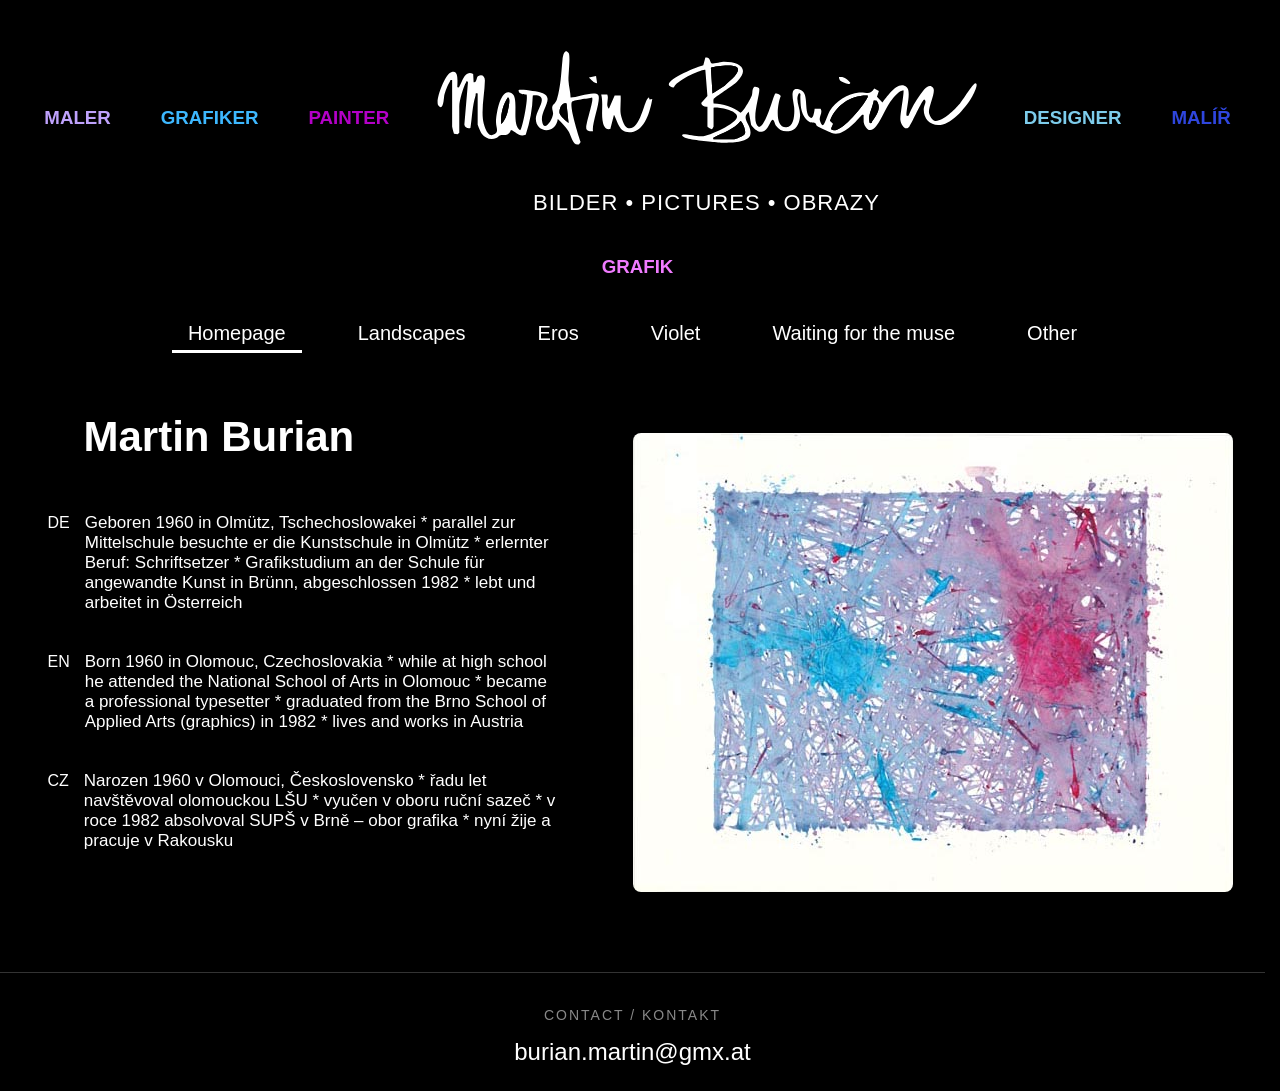
==== index.html @ 7eb95870 "." ====
<!DOCTYPE html>
<html lang="en">

<head>
    <meta charset="UTF-8">
    <meta name="viewport" content="width=device-width, initial-scale=1.0">
    <link rel="stylesheet" href="styles.css">
    <title>Martin Burian homepage</title>
</head>

<body>
    <header>
        <h3 class="maler">MALER</h3>
        <h3 class="grafiker">GRAFIKER</h3>
        <h3 class="painter">PAINTER</h3>
        <div class="logo-container">
            <img src="img/headertext.svg" alt="Martin Burian (Signature)" class="signature-logo" width="550"
                height="119">
            <p class="subtitle">Bilder • Pictures • Obrazy</p>
        </div>
        <h3 class="designer">DESIGNER</h3>
        <h3 class="malir">MALÍŘ</h3>
        <h3 class="grafik">GRAFIK</h3>
    </header>
    <nav>
        <ul>
            <li><a href="index.html" class="nav-link">Homepage</a></li>
            <li><a href="landscapes.html" class="nav-link">Landscapes</a></li>
            <li><a href="eros.html" class="nav-link">Eros</a></li>
            <li><a href="violet.html" class="nav-link">Violet</a></li>
            <li><a href="muse.html" class="nav-link">Waiting for the muse</a></li>
            <li><a href="other.html" class="nav-link">Other</a></li>
        </ul>
    </nav>

    <section>
        <div>
            <h1 class="toptext">Martin Burian</h1>

            <article>

                <div class="lang-group">
                    <span class="lang-code">DE</span>
                    <p>
                        Geboren 1960 in Olmütz, Tschechoslowakei * parallel zur Mittelschule besuchte er die Kunstschule
                        in
                        Olmütz * erlernter Beruf: Schriftsetzer * Grafikstudium an der Schule für angewandte Kunst in
                        Brünn,
                        abgeschlossen 1982 * lebt und arbeitet in Österreich
                    </p>
                </div>

                <div class="lang-group">
                    <span class="lang-code">EN</span>
                    <p>
                        Born 1960 in Olomouc, Czechoslovakia * while at high school he attended the National School of
                        Arts
                        in Olomouc * became a professional typesetter * graduated from the Brno School of Applied Arts
                        (graphics) in 1982 * lives and works in Austria
                    </p>
                </div>

                <div class="lang-group">
                    <span class="lang-code">CZ</span>
                    <p>
                        Narozen 1960 v Olomouci, Československo * řadu let navštěvoval olomouckou LŠU * vyučen v oboru
                        ruční sazeč * v roce 1982 absolvoval SUPŠ v Brně – obor grafika * nyní žije a pracuje v Rakousku
                    </p>
                </div>

            </article>
        </div>


        <img src="img/uvodo.jpg" alt="uvodni obraz" width="400" height="560">
    </section>
<footer>
    <div class="footer-content">
        <p>Contact / Kontakt</p>
        <a href="mailto:burian.martin@gmx.at" class="email-link">burian.martin@gmx.at</a>
    </div>
</footer>
<script src="script.js"> </script>

</body>

</html>
---- styles.css ----
html {
  scrollbar-gutter: stable;
}

body {
  font-family: sans-serif;
  overflow-x: hidden;
  width: 100%;
  margin: 20px 0;
  padding: 0;
  background-color: #000000;
  margin-bottom: 5px;
}

header {
  display: flex;
  align-items: center;
  gap: 30px;
  flex-wrap: wrap;
  justify-content: center;
  margin: 5px;
  color: #ffffff;
  width: 100%;
  box-sizing: border-box;
}

header img {
  width: auto;
  height: 120px;
  display: block;
  aspect-ratio: 550 / 119;
}
.logo-container {
    display: flex;
    flex-direction: column;
    align-items: center;
    justify-content: center;
    gap: 10px;
}

.signature-logo {
    display: block;
    margin: 20px auto;

}

.subtitle {
    color: #ffffff !important;
    margin: 0;
    font-size: 22px;
    letter-spacing: 1px;
    text-transform: uppercase;
    font-family: 'Segoe UI', Tahoma, sans-serif;
}

.toptext {
    color: #ffffff;
    padding-left: 51px;
}

.contact {
  display: flex;
  align-items: center;
  justify-content: space-around;
  margin: 50px;
  font-size: 30px;
}

.contactlink {
  display: block;
  color: white;
  text-align: center;
  padding: 10px 10px;
  text-decoration: none;
  justify-content: space-around;
}

article {
  display: flex;
  align-items: center;
  gap: 5px;
  flex-direction: column;
  justify-content: center;
  margin: 15px;
  color: #ffffff;
}

h1 {
  font-size: 30px;
}

h1.toptext {
    font-size: 42px; 
    margin-top: 0;   
}

h3 {
  margin: 10px;
}

.maler {
  color: #bfa2fc;
}

.grafiker {
  color: #3db8ff;
}

.painter {
  color: #b400c8;
}

.designer {
  color: #7dcceb;
}

.malir {
  color: #2f46de;
}

.grafik {
  color: #f07bff;
}

section {
    display: flex;
    flex-direction: row;
    justify-content: center;
    align-items: flex-start; 
    gap: 60px;              
    max-width: 1200px; 
    margin: 40px auto;
    padding: 20px;
    color: white;
}

section > div {
    flex: 1;
    display: flex;
    flex-direction: column;
    align-items: flex-start;
    text-align: left;
}

section>img {
  flex: 0 1 400px;
  max-width: 800px;
  height: auto;
  width: 100%;
  max-width: 600px;
  margin-top: 25px;
  border-radius: 8px;
  background-color: #1a1a1a;
  margin: 20px auto;
  object-fit: cover;
  display: block;
}

.toptext {
    margin-left: 0 !important; 
    margin-bottom: 20px;
}

p {
  font-size: 17px;
}

.lang-group {
  display: flex;
  align-items: baseline;
  gap: 15px;
}

ul li a {
  display: block;
  color: white;
  text-align: center;
  padding: 14px 16px;
  text-decoration: none;
}

nav {
  position: sticky;
  top: 0;
  max-width: 100%;
  z-index: 100;
  background-color: #000000;
  height: 60px;
}

nav ul {
  display: flex;
  justify-content: center;
  align-items: center;
  list-style: none;
  margin: 0;
  padding: 15px;
  background-color: rgb(0, 0, 0);
}

nav li {
  margin: 0 20px;
}

nav a {
  color: #ffffff;
  font-family: 'Segoe UI', Tahoma, sans-serif;
  font-size: 20px;
  font-weight: 500;
  text-decoration: none;
  position: relative;
  padding-bottom: 8px;
  transition: color 0.3s ease;
}

.nav-link {
    color: #ffffff;
    text-decoration: none;
    position: relative;
    padding-bottom: 8px;
    display: inline-block !important;
    transition: color 0.3s ease;
}
.nav-link:hover {
    opacity: 1;
}
.nav-link:hover::after {
    transform: scaleX(1);
}


.nav-link::after {
    content: '';
    position: absolute;
    width: 100%;
    height: 3px;
    bottom: 0;
    left: 0;
    background-color: currentColor;
    transform: scaleX(0);
    transform-origin: center;
    transition: transform 0.3s ease-out, color 0.3s ease;
}

nav li:nth-child(2) a:hover { color: #30b5f8; }
nav li:nth-child(3) a:hover { color: #f895e2; }
nav li:nth-child(4) a:hover { color: #bd21fa; }
nav li:nth-child(5) a:hover { color: #139c0c; }
nav li:nth-child(6) a:hover { color: #ef9700; } 

.nav-link:hover::after {
    transform: scaleX(1);
}

.nav-link.active {
    pointer-events: none !important;
    cursor: default !important;
}

.nav-link::after {
    content: '';
    position: absolute;
    width: 100%;
    height: 3px;
    bottom: 0;
    left: 0;
    background-color: currentColor;
    transform: scaleX(0);
    transform-origin: center;
    transition: transform 0.3s ease-out;
}
.nav-link.active::after {
    transform: scaleX(1) !important;
    background-color: currentColor !important;
}

.active-landscapes { color: #30b5f8 !important; }
.active-eros       { color: #f895e2 !important; }
.active-violet     { color: #bd21fa !important; }
.active-muse       { color: #139c0c !important; }
.active-other      { color: #ef9700 !important; }
.active-homepage   { color: #ffffff !important; }

.thumb:hover,
.thumb.active {
  opacity: 1;
  border: 2px solid #030303;
}

.grid-container {
  display: flex;
  flex-wrap: wrap;
  justify-content: center;
  gap: 15px;
  width: 95%;
  max-width: 1500px;
  margin: 20px auto;
}

.grid-item {
  height: 320px;
  width: auto;
  object-fit: contain;
  border-radius: 4px;
  cursor: pointer;
  transition: transform 0.3s ease;
  opacity: 0;
  transition: opacity 0.8s ease-in, transform 0.3s ease;
}

.grid-item.loaded {
  opacity: 1;
}

@keyframes fadeIn {
  from {
    opacity: 0;
  }

  to {
    opacity: 1;
  }
}

.grid-item:hover {
  transform: scale(1.02);
}

.grid-item:hover {
  transform: scale(1.03);
}

#lightbox {
  display: none;
  position: fixed;
  align-self: center;
  top: 0;
  left: 0;
  width: 100%;
  height: 100%;
  background: rgba(0, 0, 0, 0.9);
  z-index: 9999;
  justify-content: center;
  align-items: center;
}

.lightbox-img {
  border: solid;
  border-radius: 20px;
  border-color: black;
  cursor: zoom-in;
}

#lightbox.active {
  display: flex;
}

#close-btn {
  position: absolute;
  top: 20px;
  right: 100px;
  font-size: 60px;
  color: white;
  cursor: pointer;
  user-select: none;
}

.nav-btn {
  position: absolute;
  top: 50%;
  transform: translateY(-50%);
  background: none;
  border: none;
  color: white;
  font-size: 50px;
  cursor: pointer;
  padding: 20px;
}

#prev-btn {
  left: 10px;
}

#next-btn {
  right: 10px;
}

footer {
    width: 100%;
    padding: 20px 0px;
    margin-top: 0px;
    border-top: 1px solid #333;
    text-align: center;
}

.footer-content p {
    font-size: 14px;
    color: #888;
    margin-bottom: 15px;
    letter-spacing: 2px;
    text-transform: uppercase;
}

.email-link {
    font-size: 24px;
    color: #ffffff;
    text-decoration: none;
    transition: color 0.3s ease;
}

.email-link:hover {
    color: #a25fff;
}

@media (max-width: 600px) {

  header {
    flex-direction: row;
    height: auto;
    padding: 20px 0;
    gap: 10px;
    width: 100%;
    overflow: hidden;
  }

  header h3 {
    font-size: 18px;
    margin: 5px 0;
  }

  nav ul {
    flex-direction: row;
    flex-wrap: wrap;
    justify-content: center;
    padding: 10px;
    gap: 5px;
  }

  nav a {
    text-decoration: none;
    position: relative;
    padding-bottom: 5px;
    display: inline-block;
    color: #ffffff;
    transition: color 0.3s ease;
    backface-visibility: hidden;
    -webkit-font-smoothing: antialiased;
  }

  nav a::after {
    content: '';
    position: absolute;
    width: 100%;
    height: 2px;
    bottom: 0;
    left: 0;
    
    background-color: currentColor; 
    
    transform: scaleX(0);
    transform-origin: center;
    transition: transform 0.3s cubic-bezier(0.4, 0, 0.2, 1);
}

nav a:hover::after {
    transform: scaleX(1);
}
  nav li {
    margin: 5px;
  }

  header img {
    max-width: 80%;
    height: auto;
    margin: 10px auto;
    min-height: 80px;
    display: block;
  }

  section {
    flex-direction: column;
    padding: 15px;
    width: 100%;
    box-sizing: border-box;
  }


  .toptext {
    text-align: center;
    color: white;
    z-index: 200;
  }

  #close-btn {
    right: 20px;
    font-size: 40px;
  }

  .nav-btn {
    font-size: 30px;
    padding: 10px;
  }

  .lightbox-img {
    max-width: 95%;
  }

}
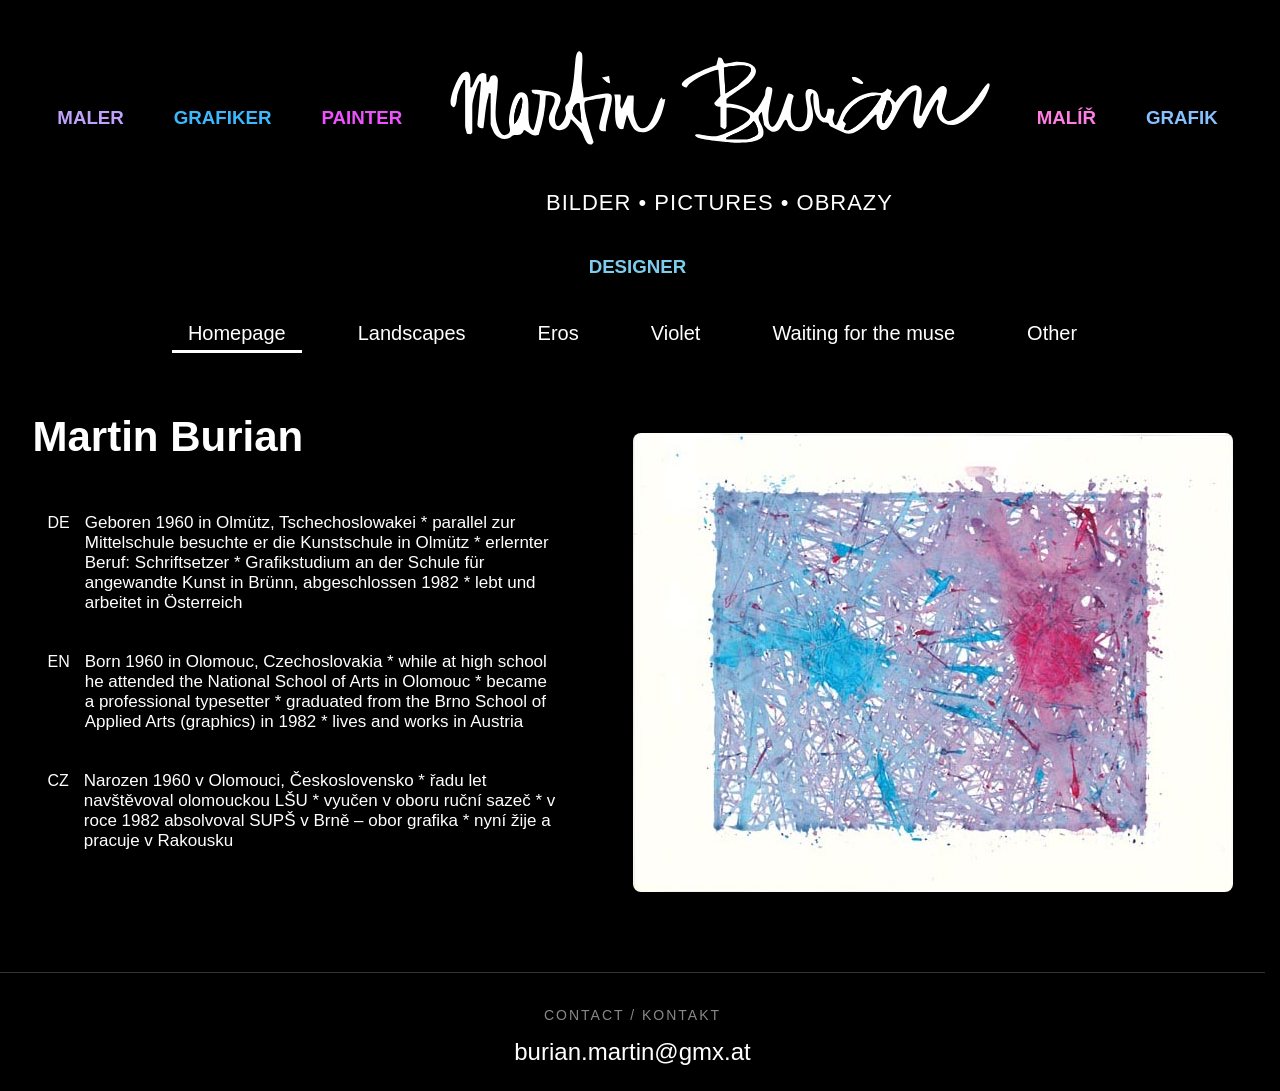
==== commit 3addd13e: "Update index.html" ====
--- a/index.html
+++ b/index.html
@@ -18,9 +18,9 @@
                 height="119">
             <p class="subtitle">Bilder • Pictures • Obrazy</p>
         </div>
-        <h3 class="designer">DESIGNER</h3>
         <h3 class="malir">MALÍŘ</h3>
         <h3 class="grafik">GRAFIK</h3>
+        <h3 class="designer">DESIGNER</h3>
     </header>
     <nav>
         <ul>
--- a/styles.css
+++ b/styles.css
@@ -55,7 +55,7 @@
 
 .toptext {
     color: #ffffff;
-    padding-left: 51px;
+    padding: left;
 }
 
 .contact {
@@ -107,7 +107,7 @@
 }
 
 .painter {
-  color: #b400c8;
+  color: #ec52fd;
 }
 
 .designer {
@@ -115,11 +115,11 @@
 }
 
 .malir {
-  color: #2f46de;
+  color: #ff7ee1;
 }
 
 .grafik {
-  color: #f07bff;
+  color: #87c1ff;
 }
 
 section {
@@ -144,7 +144,7 @@
 
 section>img {
   flex: 0 1 400px;
-  max-width: 800px;
+  max-width: 900px;
   height: auto;
   width: 100%;
   max-width: 600px;
@@ -294,7 +294,7 @@
   gap: 15px;
   width: 95%;
   max-width: 1500px;
-  margin: 20px auto;
+  margin: 30px auto;
 }
 
 .grid-item {
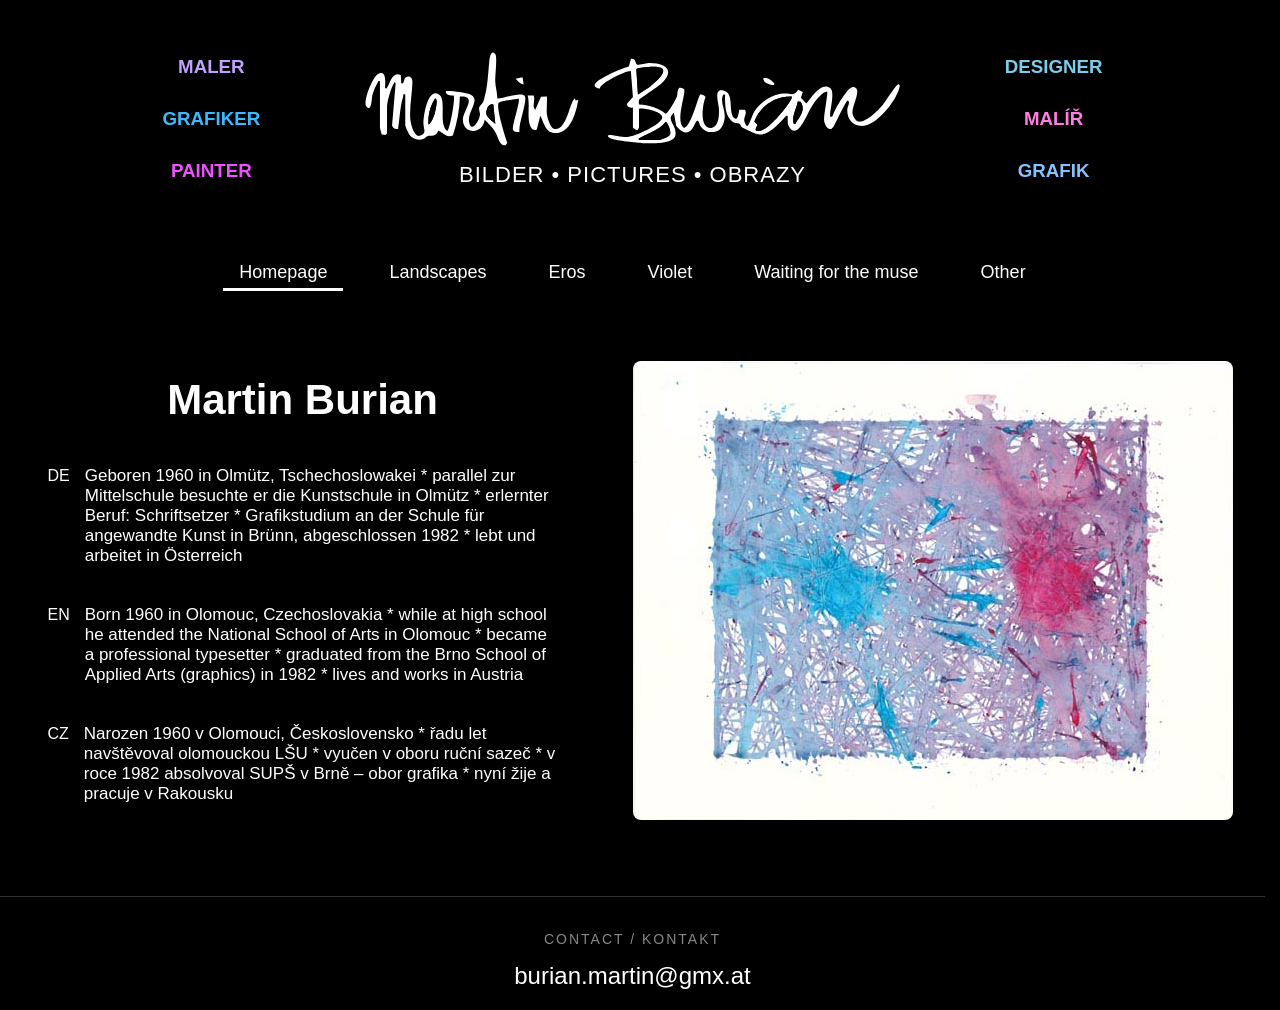
==== commit c47f0f80: "fixed responsivness and more" ====
--- a/index.html
+++ b/index.html
@@ -10,17 +10,21 @@
 
 <body>
     <header>
-        <h3 class="maler">MALER</h3>
-        <h3 class="grafiker">GRAFIKER</h3>
-        <h3 class="painter">PAINTER</h3>
+        <div class="header-group">
+            <h3 class="maler">MALER</h3>
+            <h3 class="grafiker">GRAFIKER</h3>
+            <h3 class="painter">PAINTER</h3>
+        </div>
         <div class="logo-container">
             <img src="img/headertext.svg" alt="Martin Burian (Signature)" class="signature-logo" width="550"
                 height="119">
             <p class="subtitle">Bilder • Pictures • Obrazy</p>
         </div>
-        <h3 class="malir">MALÍŘ</h3>
-        <h3 class="grafik">GRAFIK</h3>
-        <h3 class="designer">DESIGNER</h3>
+        <div class="header-group">
+            <h3 class="designer">DESIGNER</h3>
+            <h3 class="malir">MALÍŘ</h3>
+            <h3 class="grafik">GRAFIK</h3>
+        </div>
     </header>
     <nav>
         <ul>
@@ -35,10 +39,8 @@
 
     <section>
         <div>
-            <h1 class="toptext">Martin Burian</h1>
-
             <article>
-
+                <h1 class="toptext">Martin Burian</h1>
                 <div class="lang-group">
                     <span class="lang-code">DE</span>
                     <p>
@@ -74,13 +76,13 @@
 
         <img src="img/uvodo.jpg" alt="uvodni obraz" width="400" height="560">
     </section>
-<footer>
-    <div class="footer-content">
-        <p>Contact / Kontakt</p>
-        <a href="mailto:burian.martin@gmx.at" class="email-link">burian.martin@gmx.at</a>
-    </div>
-</footer>
-<script src="script.js"> </script>
+    <footer>
+        <div class="footer-content">
+            <p>Contact / Kontakt</p>
+            <a href="mailto:burian.martin@gmx.at" class="email-link">burian.martin@gmx.at</a>
+        </div>
+    </footer>
+    <script src="script.js"> </script>
 
 </body>
 
--- a/styles.css
+++ b/styles.css
@@ -4,58 +4,75 @@
 
 body {
   font-family: sans-serif;
+  background-color: #000000;
+  color: #ffffff;
+  margin: 0;
+  padding: 0;
   overflow-x: hidden;
   width: 100%;
-  margin: 20px 0;
-  padding: 0;
-  background-color: #000000;
-  margin-bottom: 5px;
-}
-
+}
 header {
   display: flex;
-  align-items: center;
+  flex-direction: row;
+  flex-wrap: wrap;
+  flex-shrink: 0;
+  align-items: center;
+  justify-content: center;
   gap: 30px;
-  flex-wrap: wrap;
-  justify-content: center;
-  margin: 5px;
+  padding: 20px;
+  width: 100%;
+  max-width: 1000px;
+  margin: 0 auto;
+  box-sizing: border-box;
+}
+
+.header-group {
+  display: flex;
+  flex-direction: column;
+  align-items: center;
+  gap: 10px;
+  flex-shrink: 0;
+}
+
+header img {
+  width: 100%;
+}
+
+.logo-container {
+  display: flex;
+  flex-direction: column;
+  align-items: center;
+  justify-content: center;
+  gap: 5px;
+  width: 100%;
+  max-width: 550px;
+  flex-shrink: 0;
+  margin: 30px auto;
+
+}
+
+.signature-logo {
+  display: block;
+  width: 100%;
+  height: auto;
+  margin: 0 auto 5px auto;
+}
+
+.subtitle {
+  color: #ffffff !important;
+  margin: 0;
+  letter-spacing: 1px;
+  text-transform: uppercase;
+  font-family: 'Segoe UI', Tahoma, sans-serif;
+  white-space: nowrap;
+  font-size: clamp(14px, 4vw, 22px);
+  width: 100%;
+  text-align: center;
+}
+
+.toptext {
   color: #ffffff;
-  width: 100%;
-  box-sizing: border-box;
-}
-
-header img {
-  width: auto;
-  height: 120px;
-  display: block;
-  aspect-ratio: 550 / 119;
-}
-.logo-container {
-    display: flex;
-    flex-direction: column;
-    align-items: center;
-    justify-content: center;
-    gap: 10px;
-}
-
-.signature-logo {
-    display: block;
-    margin: 20px auto;
-
-}
-
-.subtitle {
-    color: #ffffff !important;
-    margin: 0;
-    font-size: 22px;
-    letter-spacing: 1px;
-    text-transform: uppercase;
-    font-family: 'Segoe UI', Tahoma, sans-serif;
-}
-
-.toptext {
-    color: #ffffff;
-    padding: left;
+  padding: left;
 }
 
 .contact {
@@ -90,8 +107,8 @@
 }
 
 h1.toptext {
-    font-size: 42px; 
-    margin-top: 0;   
+  font-size: 42px;
+  margin-top: 0;
 }
 
 h3 {
@@ -123,42 +140,42 @@
 }
 
 section {
-    display: flex;
-    flex-direction: row;
-    justify-content: center;
-    align-items: flex-start; 
-    gap: 60px;              
-    max-width: 1200px; 
-    margin: 40px auto;
-    padding: 20px;
-    color: white;
-}
-
-section > div {
-    flex: 1;
-    display: flex;
-    flex-direction: column;
-    align-items: flex-start;
-    text-align: left;
+  display: flex;
+  flex-direction: row;
+  justify-content: center;
+  align-items: flex-start;
+  gap: 60px;
+  max-width: 1200px;
+  margin: 40px auto;
+  padding: 20px;
+  color: white;
+}
+
+section>div {
+  flex: 1;
+  display: flex;
+  flex-direction: column;
+  align-items: flex-start;
+  text-align: left;
+  width: 100%;
 }
 
 section>img {
   flex: 0 1 400px;
-  max-width: 900px;
+  max-width: 80%;
   height: auto;
   width: 100%;
-  max-width: 600px;
   margin-top: 25px;
   border-radius: 8px;
   background-color: #1a1a1a;
-  margin: 20px auto;
+  margin: 0 auto;
   object-fit: cover;
   display: block;
 }
 
 .toptext {
-    margin-left: 0 !important; 
-    margin-bottom: 20px;
+  margin-left: 0 !important;
+  margin-bottom: 20px;
 }
 
 p {
@@ -182,10 +199,10 @@
 nav {
   position: sticky;
   top: 0;
-  max-width: 100%;
+  width: 100%;
   z-index: 100;
   background-color: #000000;
-  height: 60px;
+  padding: 10px 0;
 }
 
 nav ul {
@@ -194,97 +211,108 @@
   align-items: center;
   list-style: none;
   margin: 0;
-  padding: 15px;
-  background-color: rgb(0, 0, 0);
+  padding: 0;
+  flex-wrap: nowrap;
+  gap: 30px;
+  background-color: #000000;
 }
 
 nav li {
-  margin: 0 20px;
+  margin: 0;
 }
 
 nav a {
+  white-space: nowrap;
+  font-size: 18px;
+}
+
+.nav-link {
   color: #ffffff;
-  font-family: 'Segoe UI', Tahoma, sans-serif;
-  font-size: 20px;
-  font-weight: 500;
   text-decoration: none;
   position: relative;
   padding-bottom: 8px;
+  display: inline-block !important;
   transition: color 0.3s ease;
 }
 
-.nav-link {
-    color: #ffffff;
-    text-decoration: none;
-    position: relative;
-    padding-bottom: 8px;
-    display: inline-block !important;
-    transition: color 0.3s ease;
-}
 .nav-link:hover {
-    opacity: 1;
-}
+  opacity: 1;
+}
+
 .nav-link:hover::after {
-    transform: scaleX(1);
+  transform: scaleX(1);
 }
 
 
 .nav-link::after {
-    content: '';
-    position: absolute;
-    width: 100%;
-    height: 3px;
-    bottom: 0;
-    left: 0;
-    background-color: currentColor;
-    transform: scaleX(0);
-    transform-origin: center;
-    transition: transform 0.3s ease-out, color 0.3s ease;
-}
-
-nav li:nth-child(2) a:hover { color: #30b5f8; }
-nav li:nth-child(3) a:hover { color: #f895e2; }
-nav li:nth-child(4) a:hover { color: #bd21fa; }
-nav li:nth-child(5) a:hover { color: #139c0c; }
-nav li:nth-child(6) a:hover { color: #ef9700; } 
+  content: '';
+  position: absolute;
+  width: 100%;
+  height: 3px;
+  bottom: 0;
+  left: 0;
+  background-color: currentColor;
+  transform: scaleX(0);
+  transform-origin: center;
+  transition: transform 0.3s ease-out, color 0.3s ease;
+}
+
+nav li:nth-child(2) a:hover {
+  color: #30b5f8;
+}
+
+nav li:nth-child(3) a:hover {
+  color: #f895e2;
+}
+
+nav li:nth-child(4) a:hover {
+  color: #bd21fa;
+}
+
+nav li:nth-child(5) a:hover {
+  color: #139c0c;
+}
+
+nav li:nth-child(6) a:hover {
+  color: #ef9700;
+}
 
 .nav-link:hover::after {
-    transform: scaleX(1);
+  transform: scaleX(1);
 }
 
 .nav-link.active {
-    pointer-events: none !important;
-    cursor: default !important;
-}
-
-.nav-link::after {
-    content: '';
-    position: absolute;
-    width: 100%;
-    height: 3px;
-    bottom: 0;
-    left: 0;
-    background-color: currentColor;
-    transform: scaleX(0);
-    transform-origin: center;
-    transition: transform 0.3s ease-out;
-}
+  pointer-events: none !important;
+  cursor: default !important;
+}
+
 .nav-link.active::after {
-    transform: scaleX(1) !important;
-    background-color: currentColor !important;
-}
-
-.active-landscapes { color: #30b5f8 !important; }
-.active-eros       { color: #f895e2 !important; }
-.active-violet     { color: #bd21fa !important; }
-.active-muse       { color: #139c0c !important; }
-.active-other      { color: #ef9700 !important; }
-.active-homepage   { color: #ffffff !important; }
-
-.thumb:hover,
-.thumb.active {
-  opacity: 1;
-  border: 2px solid #030303;
+  transform: scaleX(1) !important;
+  background-color: currentColor !important;
+}
+
+.active-landscapes {
+  color: #30b5f8 !important;
+}
+
+.active-eros {
+  color: #f895e2 !important;
+}
+
+.active-violet {
+  color: #bd21fa !important;
+}
+
+.active-muse {
+  color: #139c0c !important;
+}
+
+.active-other {
+  color: #ef9700 !important;
+}
+
+.active-homepage {
+  color: #ffffff !important;
 }
 
 .grid-container {
@@ -386,54 +414,62 @@
 }
 
 footer {
+  width: 100%;
+  position: relative;
+  padding: 20px 0px;
+  margin-top: 0px;
+  border-top: 1px solid #333;
+  text-align: center;
+}
+
+.footer-content p {
+  font-size: 14px;
+  color: #888;
+  margin-bottom: 15px;
+  letter-spacing: 2px;
+  text-transform: uppercase;
+}
+
+.email-link {
+  font-size: 24px;
+  color: #ffffff;
+  text-decoration: none;
+  transition: color 0.3s ease;
+}
+
+.email-link:hover {
+  color: #a25fff;
+}
+
+@media (max-width: 942px) {
+
+  header {
+    flex-wrap: nowrap;
+    flex-direction: column;
+    gap: 15px;
+  }
+
+  .header-group {
+    flex-direction: row;
+    justify-content: center;
     width: 100%;
-    padding: 20px 0px;
-    margin-top: 0px;
-    border-top: 1px solid #333;
-    text-align: center;
-}
-
-.footer-content p {
-    font-size: 14px;
-    color: #888;
-    margin-bottom: 15px;
-    letter-spacing: 2px;
-    text-transform: uppercase;
-}
-
-.email-link {
-    font-size: 24px;
-    color: #ffffff;
-    text-decoration: none;
-    transition: color 0.3s ease;
-}
-
-.email-link:hover {
-    color: #a25fff;
-}
-
-@media (max-width: 600px) {
-
-  header {
-    flex-direction: row;
-    height: auto;
-    padding: 20px 0;
-    gap: 10px;
-    width: 100%;
-    overflow: hidden;
-  }
-
+    gap: 20px;
+  }
+
+  h3 {
+        font-size: 14px;
+    }
   header h3 {
     font-size: 18px;
     margin: 5px 0;
   }
 
   nav ul {
+    flex-wrap: wrap;
     flex-direction: row;
-    flex-wrap: wrap;
     justify-content: center;
+    gap: 10px;
     padding: 10px;
-    gap: 5px;
   }
 
   nav a {
@@ -454,19 +490,20 @@
     height: 2px;
     bottom: 0;
     left: 0;
-    
-    background-color: currentColor; 
-    
+
+    background-color: currentColor;
+
     transform: scaleX(0);
     transform-origin: center;
     transition: transform 0.3s cubic-bezier(0.4, 0, 0.2, 1);
-}
-
-nav a:hover::after {
+  }
+
+  nav a:hover::after {
     transform: scaleX(1);
-}
+  }
+
   nav li {
-    margin: 5px;
+    margin: 0px;
   }
 
   header img {
@@ -482,13 +519,13 @@
     padding: 15px;
     width: 100%;
     box-sizing: border-box;
+    margin-top: 0;
   }
 
 
   .toptext {
     text-align: center;
     color: white;
-    z-index: 200;
   }
 
   #close-btn {
@@ -505,4 +542,4 @@
     max-width: 95%;
   }
 
-}
+}
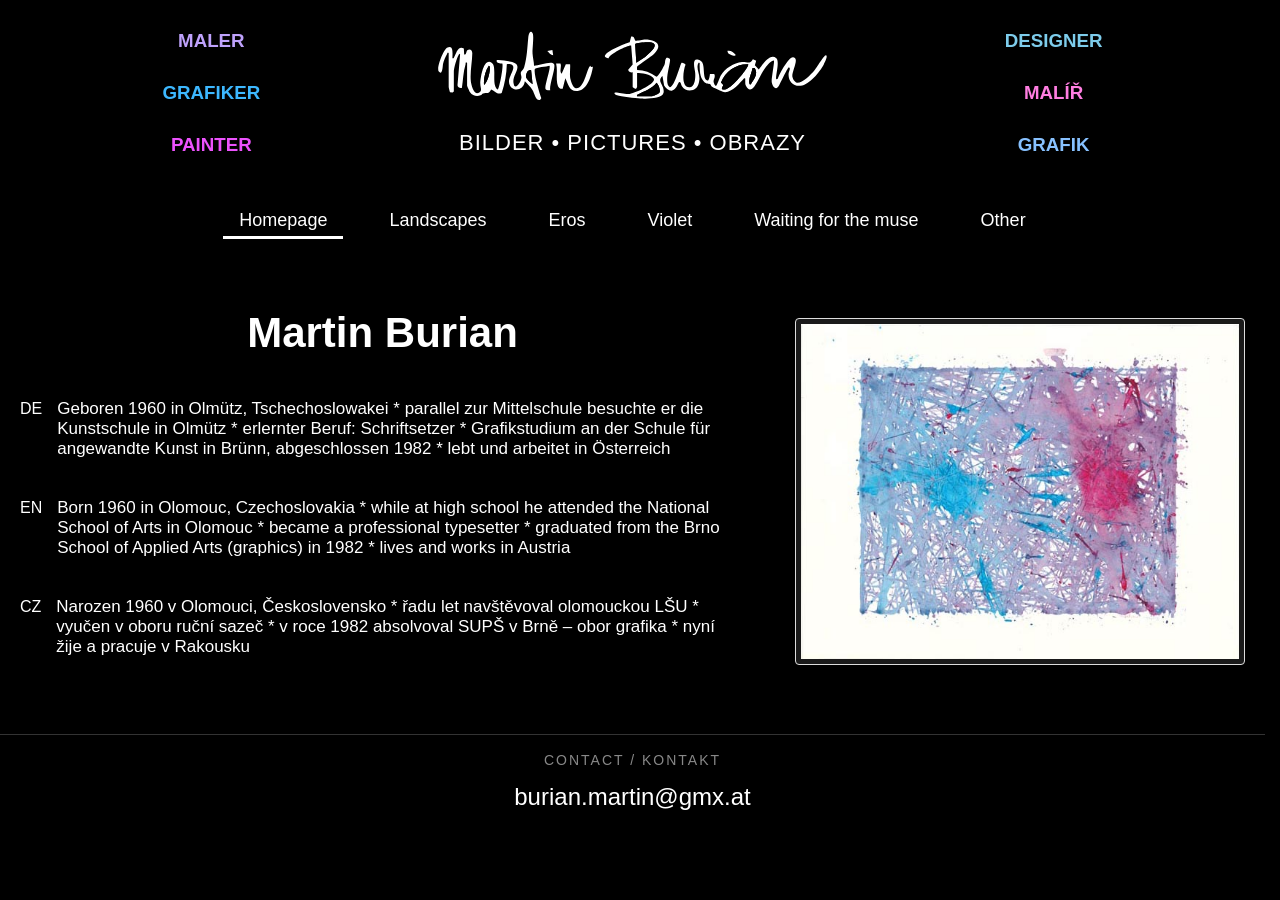
==== commit 59a05c5c: "nav" ====
--- a/index.html
+++ b/index.html
@@ -7,7 +7,7 @@
     <link rel="stylesheet" href="styles.css">
     <title>Martin Burian homepage</title>
 </head>
-
+</button>
 <body>
     <header>
         <div class="header-group">
--- a/styles.css
+++ b/styles.css
@@ -1,5 +1,6 @@
 html {
   scrollbar-gutter: stable;
+  height: auto;
 }
 
 body {
@@ -8,8 +9,10 @@
   color: #ffffff;
   margin: 0;
   padding: 0;
-  overflow-x: hidden;
-  width: 100%;
+  overflow-x: clip; 
+  overflow-y: visible;
+  width: 100%;
+  position: relative;
 }
 header {
   display: flex;
@@ -34,21 +37,23 @@
   flex-shrink: 0;
 }
 
-header img {
-  width: 100%;
-}
-
+.signature-logo {
+  display: block;
+  max-width: 450px;
+  width: 100%;
+  height: auto;
+  margin: 0 auto 5px auto;
+}
 .logo-container {
   display: flex;
   flex-direction: column;
   align-items: center;
   justify-content: center;
-  gap: 5px;
+  gap: 20px;
   width: 100%;
   max-width: 550px;
   flex-shrink: 0;
-  margin: 30px auto;
-
+  margin: 5px auto;
 }
 
 .signature-logo {
@@ -56,6 +61,7 @@
   width: 100%;
   height: auto;
   margin: 0 auto 5px auto;
+  max-width: 400px;
 }
 
 .subtitle {
@@ -72,7 +78,6 @@
 
 .toptext {
   color: #ffffff;
-  padding: left;
 }
 
 .contact {
@@ -95,10 +100,9 @@
 article {
   display: flex;
   align-items: center;
-  gap: 5px;
+  gap: 5px; 
   flex-direction: column;
   justify-content: center;
-  margin: 15px;
   color: #ffffff;
 }
 
@@ -144,8 +148,8 @@
   flex-direction: row;
   justify-content: center;
   align-items: flex-start;
-  gap: 60px;
-  max-width: 1200px;
+  gap: 50px;
+  max-width: 1400px;
   margin: 40px auto;
   padding: 20px;
   color: white;
@@ -163,12 +167,14 @@
 section>img {
   flex: 0 1 400px;
   max-width: 80%;
+  max-height: 40%;
   height: auto;
-  width: 100%;
-  margin-top: 25px;
-  border-radius: 8px;
+  width: 450px;
   background-color: #1a1a1a;
-  margin: 0 auto;
+  border: 1px solid #ddd;
+  border-radius: 4px;
+  padding: 5px;
+  margin: auto;
   object-fit: cover;
   display: block;
 }
@@ -200,9 +206,10 @@
   position: sticky;
   top: 0;
   width: 100%;
-  z-index: 100;
+  z-index: 3000;
   background-color: #000000;
   padding: 10px 0;
+  min-height: 50px;
 }
 
 nav ul {
@@ -243,7 +250,6 @@
   transform: scaleX(1);
 }
 
-
 .nav-link::after {
   content: '';
   position: absolute;
@@ -257,29 +263,6 @@
   transition: transform 0.3s ease-out, color 0.3s ease;
 }
 
-nav li:nth-child(2) a:hover {
-  color: #30b5f8;
-}
-
-nav li:nth-child(3) a:hover {
-  color: #f895e2;
-}
-
-nav li:nth-child(4) a:hover {
-  color: #bd21fa;
-}
-
-nav li:nth-child(5) a:hover {
-  color: #139c0c;
-}
-
-nav li:nth-child(6) a:hover {
-  color: #ef9700;
-}
-
-.nav-link:hover::after {
-  transform: scaleX(1);
-}
 
 .nav-link.active {
   pointer-events: none !important;
@@ -291,6 +274,27 @@
   background-color: currentColor !important;
 }
 
+
+nav li:nth-child(2) a:hover {
+  color: #30b5f8;
+}
+
+nav li:nth-child(3) a:hover {
+  color: #f895e2;
+}
+
+nav li:nth-child(4) a:hover {
+  color: #bd21fa;
+}
+
+nav li:nth-child(5) a:hover {
+  color: #139c0c;
+}
+
+nav li:nth-child(6) a:hover {
+  color: #ef9700;
+}
+
 .active-landscapes {
   color: #30b5f8 !important;
 }
@@ -320,9 +324,10 @@
   flex-wrap: wrap;
   justify-content: center;
   gap: 15px;
-  width: 95%;
+  width: 100%;
   max-width: 1500px;
   margin: 30px auto;
+  padding: 0 20px;
 }
 
 .grid-item {
@@ -337,7 +342,7 @@
 }
 
 .grid-item.loaded {
-  opacity: 1;
+  opacity: 1 !important;
 }
 
 @keyframes fadeIn {
@@ -352,10 +357,6 @@
 
 .grid-item:hover {
   transform: scale(1.02);
-}
-
-.grid-item:hover {
-  transform: scale(1.03);
 }
 
 #lightbox {
@@ -416,7 +417,7 @@
 footer {
   width: 100%;
   position: relative;
-  padding: 20px 0px;
+  padding: 3px 0px 20px 0px;
   margin-top: 0px;
   border-top: 1px solid #333;
   text-align: center;
@@ -441,19 +442,20 @@
   color: #a25fff;
 }
 
-@media (max-width: 942px) {
-
+@media (max-width: 1150px) {
   header {
-    flex-wrap: nowrap;
     flex-direction: column;
     gap: 15px;
+    padding: 10px;
   }
 
   .header-group {
     flex-direction: row;
+    align-items: center;
     justify-content: center;
     width: 100%;
     gap: 20px;
+    margin: 20px auto;
   }
 
   h3 {
@@ -464,10 +466,15 @@
     margin: 5px 0;
   }
 
+  nav {
+    width: 100vw;
+    left: 0;
+  }
+
   nav ul {
     flex-wrap: wrap;
-    flex-direction: row;
     justify-content: center;
+    width: 100%;
     gap: 10px;
     padding: 10px;
   }
@@ -481,6 +488,8 @@
     transition: color 0.3s ease;
     backface-visibility: hidden;
     -webkit-font-smoothing: antialiased;
+    font-size: 16px;
+    padding: 8px 10px;
   }
 
   nav a::after {
@@ -489,13 +498,9 @@
     width: 100%;
     height: 2px;
     bottom: 0;
-    left: 0;
-
-    background-color: currentColor;
-
+    left: 0;;
     transform: scaleX(0);
-    transform-origin: center;
-    transition: transform 0.3s cubic-bezier(0.4, 0, 0.2, 1);
+    transform-origin: center;;
   }
 
   nav a:hover::after {
@@ -516,12 +521,21 @@
 
   section {
     flex-direction: column;
-    padding: 15px;
+    align-items: center; 
+    gap: 30px;
+    margin: 5px auto;
+  }
+
+  section > div {
     width: 100%;
-    box-sizing: border-box;
-    margin-top: 0;
-  }
-
+    max-width: 800px; 
+  }
+
+  section > img {
+    flex: none;  
+    max-width: 90%; 
+    margin: 0 auto;
+  }
 
   .toptext {
     text-align: center;
@@ -542,4 +556,87 @@
     max-width: 95%;
   }
 
-}+  .grid-item {
+    height: auto; 
+    width: 100%;
+    max-width: 100%;
+    margin-bottom: 10px;
+  }
+  
+  .grid-container {
+    width: 100%;
+    margin: auto;
+  }
+}
+
+.back-to-top {
+  position: fixed;
+  bottom: 30px;
+  right: 30px;
+  width: 60px;
+  height: 60px;
+  border: none;
+  border-radius: 50%;
+  cursor: pointer;
+  z-index: 1000;
+  display: flex; 
+  align-items: center;
+  justify-content: center;
+  padding: 0;
+  box-shadow: 0 4px 15px rgba(0,0,0,0.6);
+  transition: all 0.3s ease;
+  opacity: 0;
+  visibility: hidden; 
+  background-color: rgba(255, 255, 255, 0.8);
+  backdrop-filter: blur(10px);
+  -webkit-backdrop-filter: blur(10px);
+  border: 1px solid rgba(255, 255, 255, 0.3);
+}
+
+.back-to-top img {
+  width: 50%; 
+  height: auto;
+  display: block;
+}
+
+.back-to-top:hover {
+  transform: translateY(-5px) scale(1.1);
+}
+
+* {
+  box-sizing: border-box;
+}
+
+.nav-container {
+  display: flex;
+  align-items: center;
+  justify-content: center; 
+  width: 100%;
+  height: 100%;
+  max-width: 100%;
+  margin: 0 auto;
+  padding: 10px 20px;
+  position: sticky;
+}
+
+.nav-mini-logo, .nav-mini-text {
+  opacity: 0;
+  transform: translateX(0);
+  transition: all 0.4s ease-in-out;
+  pointer-events: none;
+  white-space: nowrap;
+}
+
+.nav-mini-logo {
+  height: 30px; 
+  position: absolute;
+  left: 20px;
+}
+
+.nav-mini-text {
+  font-size: 12px;
+  letter-spacing: 1px;
+  color: #888;
+  position: absolute;
+  right: 20px;
+}
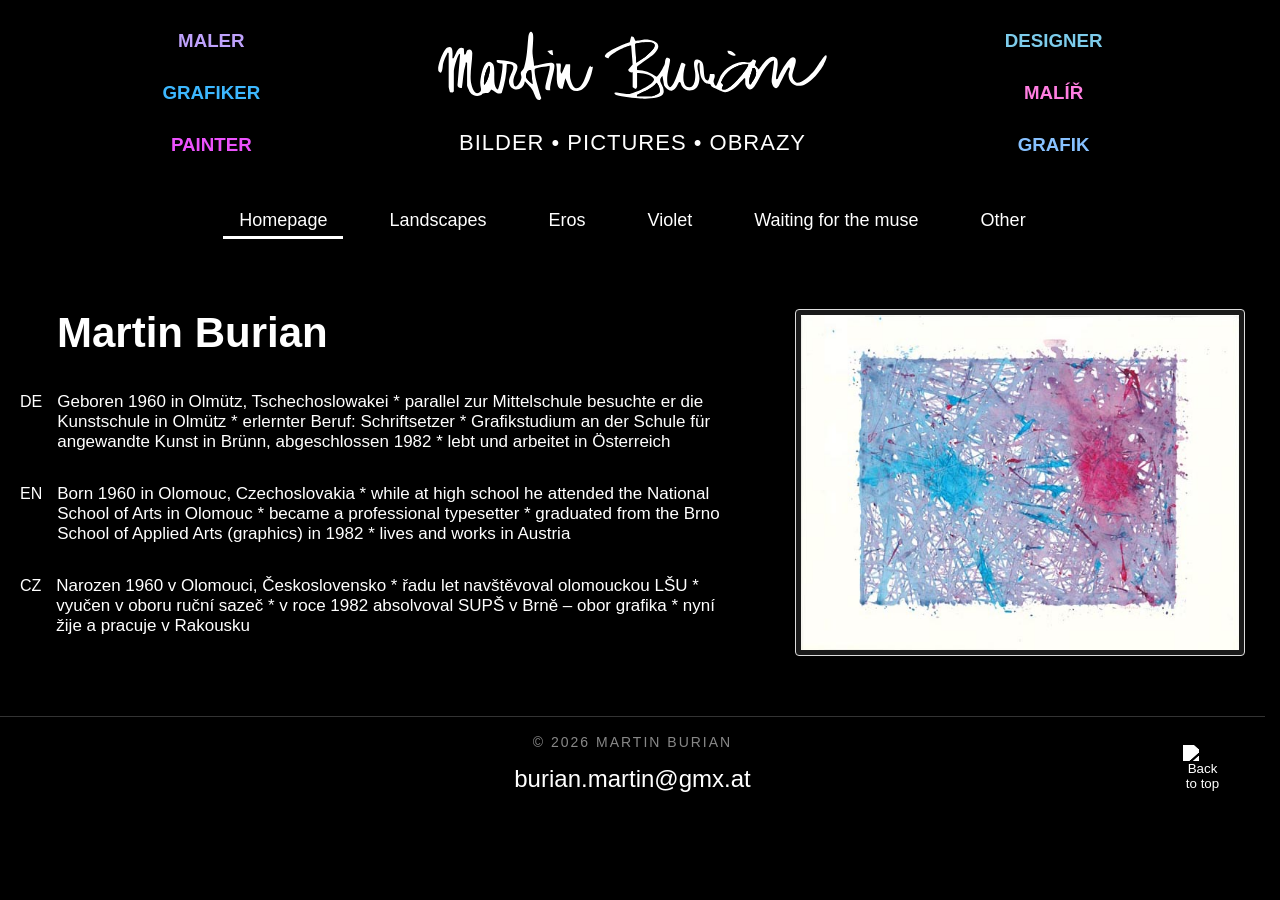
==== commit 49271b0b: "moved button to the footer" ====
--- a/index.html
+++ b/index.html
@@ -7,7 +7,6 @@
     <link rel="stylesheet" href="styles.css">
     <title>Martin Burian homepage</title>
 </head>
-</button>
 <body>
     <header>
         <div class="header-group">
@@ -77,11 +76,18 @@
         <img src="img/uvodo.jpg" alt="uvodni obraz" width="400" height="560">
     </section>
     <footer>
-        <div class="footer-content">
-            <p>Contact / Kontakt</p>
-            <a href="mailto:burian.martin@gmx.at" class="email-link">burian.martin@gmx.at</a>
-        </div>
-    </footer>
+  <div class="footer-content">
+    <p>© 2026 Martin Burian</p>
+    
+    <div class="footer-row">
+      <a href="mailto:burian.martin@gmx.at" class="email-link">burian.martin@gmx.at</a>
+      
+      <button id="backToTop" class="back-to-top">
+        <img src="your-arrow-icon.png" alt="Back to top">
+      </button>
+    </div>
+  </div>
+</footer>
     <script src="script.js"> </script>
 
 </body>
--- a/styles.css
+++ b/styles.css
@@ -9,11 +9,13 @@
   color: #ffffff;
   margin: 0;
   padding: 0;
-  overflow-x: clip; 
+  overflow-x: clip;
+  /* Stops the wiggle of navbar on mobile view */
   overflow-y: visible;
   width: 100%;
   position: relative;
 }
+
 header {
   display: flex;
   flex-direction: row;
@@ -37,13 +39,6 @@
   flex-shrink: 0;
 }
 
-.signature-logo {
-  display: block;
-  max-width: 450px;
-  width: 100%;
-  height: auto;
-  margin: 0 auto 5px auto;
-}
 .logo-container {
   display: flex;
   flex-direction: column;
@@ -99,11 +94,12 @@
 
 article {
   display: flex;
-  align-items: center;
-  gap: 5px; 
   flex-direction: column;
-  justify-content: center;
+  align-items: flex-start;
+  justify-content: flex-start;
+  gap: 5px;
   color: #ffffff;
+  width: 100%;
 }
 
 h1 {
@@ -113,6 +109,7 @@
 h1.toptext {
   font-size: 42px;
   margin-top: 0;
+  padding-left: 37px;
 }
 
 h3 {
@@ -148,11 +145,17 @@
   flex-direction: row;
   justify-content: center;
   align-items: flex-start;
-  gap: 50px;
+  gap: 70px;
   max-width: 1400px;
   margin: 40px auto;
   padding: 20px;
   color: white;
+}
+
+section p {
+  margin-left: 0;
+  padding-left: 0;
+  margin-top: 10px;
 }
 
 section>div {
@@ -238,7 +241,7 @@
   text-decoration: none;
   position: relative;
   padding-bottom: 8px;
-  display: inline-block !important;
+  display: inline-block;
   transition: color 0.3s ease;
 }
 
@@ -343,16 +346,6 @@
 
 .grid-item.loaded {
   opacity: 1 !important;
-}
-
-@keyframes fadeIn {
-  from {
-    opacity: 0;
-  }
-
-  to {
-    opacity: 1;
-  }
 }
 
 .grid-item:hover {
@@ -415,12 +408,17 @@
 }
 
 footer {
+  display: flex;
+  flex-direction: row;
+  text-align: center;
+  align-items: center;
+  justify-content: center;
+  gap: 15px;
   width: 100%;
   position: relative;
   padding: 3px 0px 20px 0px;
   margin-top: 0px;
   border-top: 1px solid #333;
-  text-align: center;
 }
 
 .footer-content p {
@@ -450,17 +448,13 @@
   }
 
   .header-group {
-    flex-direction: row;
-    align-items: center;
-    justify-content: center;
-    width: 100%;
-    gap: 20px;
-    margin: 20px auto;
+    display: none;
   }
 
   h3 {
-        font-size: 14px;
-    }
+    font-size: 14px;
+  }
+
   header h3 {
     font-size: 18px;
     margin: 5px 0;
@@ -498,9 +492,11 @@
     width: 100%;
     height: 2px;
     bottom: 0;
-    left: 0;;
+    left: 0;
+    ;
     transform: scaleX(0);
-    transform-origin: center;;
+    transform-origin: center;
+    ;
   }
 
   nav a:hover::after {
@@ -521,25 +517,34 @@
 
   section {
     flex-direction: column;
-    align-items: center; 
+    align-items: center;
     gap: 30px;
     margin: 5px auto;
   }
 
-  section > div {
+  section>div {
+    flex: 1;
+    display: flex;
+    flex-direction: column;
+    align-items: flex-start;
+    text-align: left;
     width: 100%;
-    max-width: 800px; 
-  }
-
-  section > img {
-    flex: none;  
-    max-width: 90%; 
+    padding-top: 0;
+  }
+
+  section>img {
+    flex: none;
+    max-width: 90%;
     margin: 0 auto;
   }
 
-  .toptext {
-    text-align: center;
-    color: white;
+  h1.toptext {
+    font-size: 42px;
+    margin-top: 0;
+    margin-left: 0 !important;
+    padding-left: 0;
+    width: auto;
+    display: inline-block;
   }
 
   #close-btn {
@@ -557,12 +562,15 @@
   }
 
   .grid-item {
-    height: auto; 
+    height: auto;
     width: 100%;
     max-width: 100%;
     margin-bottom: 10px;
-  }
-  
+    pointer-events: none;
+    -webkit-tap-highlight-color: transparent;
+    user-select: none;
+  }
+
   .grid-container {
     width: 100%;
     margin: auto;
@@ -570,37 +578,29 @@
 }
 
 .back-to-top {
-  position: fixed;
-  bottom: 30px;
-  right: 30px;
-  width: 60px;
-  height: 60px;
-  border: none;
-  border-radius: 50%;
+  position: absolute;
+  right: 40px;
+  top: 30%;
+  background: none !important;
+  border: none !important;
+  padding: 0;
   cursor: pointer;
-  z-index: 1000;
-  display: flex; 
-  align-items: center;
-  justify-content: center;
-  padding: 0;
-  box-shadow: 0 4px 15px rgba(0,0,0,0.6);
-  transition: all 0.3s ease;
-  opacity: 0;
-  visibility: hidden; 
-  background-color: rgba(255, 255, 255, 0.8);
-  backdrop-filter: blur(10px);
-  -webkit-backdrop-filter: blur(10px);
-  border: 1px solid rgba(255, 255, 255, 0.3);
+  width: 45px !important;
+  height: 45px !important;
+  display: flex !important;
+  align-items: center;
+  justify-content: center;
 }
 
 .back-to-top img {
-  width: 50%; 
+  width: 40px;
   height: auto;
   display: block;
+  filter: brightness(0) invert(1);
 }
 
 .back-to-top:hover {
-  transform: translateY(-5px) scale(1.1);
+  transform: translateY(-5px);
 }
 
 * {
@@ -610,16 +610,16 @@
 .nav-container {
   display: flex;
   align-items: center;
-  justify-content: center; 
+  justify-content: center;
   width: 100%;
   height: 100%;
   max-width: 100%;
   margin: 0 auto;
   padding: 10px 20px;
-  position: sticky;
-}
-
-.nav-mini-logo, .nav-mini-text {
+}
+
+.nav-mini-logo,
+.nav-mini-text {
   opacity: 0;
   transform: translateX(0);
   transition: all 0.4s ease-in-out;
@@ -628,7 +628,7 @@
 }
 
 .nav-mini-logo {
-  height: 30px; 
+  height: 30px;
   position: absolute;
   left: 20px;
 }
@@ -639,4 +639,4 @@
   color: #888;
   position: absolute;
   right: 20px;
-}
+}
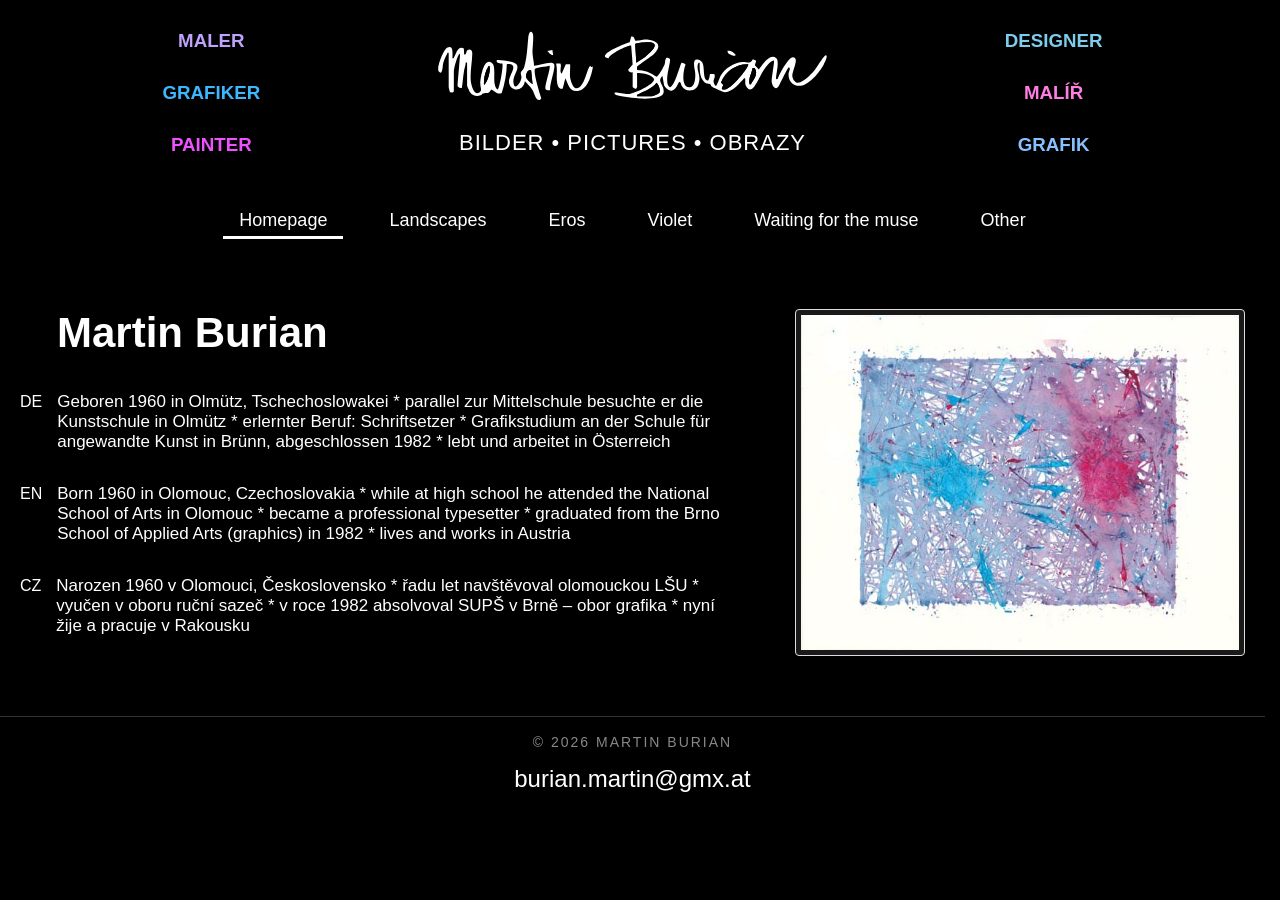
==== commit 23205c68: "fixed a mistake" ====
--- a/index.html
+++ b/index.html
@@ -81,10 +81,6 @@
     
     <div class="footer-row">
       <a href="mailto:burian.martin@gmx.at" class="email-link">burian.martin@gmx.at</a>
-      
-      <button id="backToTop" class="back-to-top">
-        <img src="your-arrow-icon.png" alt="Back to top">
-      </button>
     </div>
   </div>
 </footer>
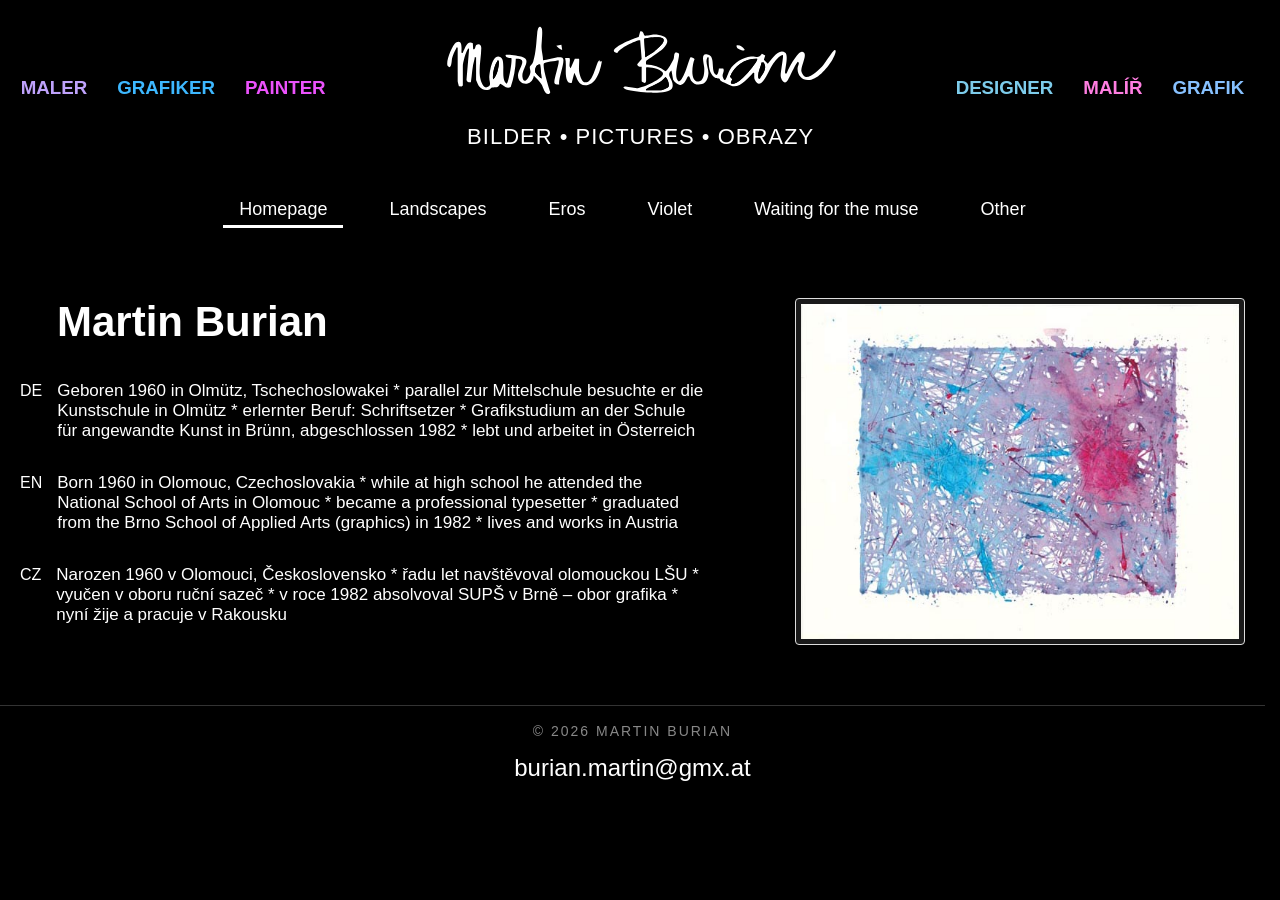
==== commit c1ca51e1: "final touches" ====
--- a/index.html
+++ b/index.html
@@ -7,6 +7,7 @@
     <link rel="stylesheet" href="styles.css">
     <title>Martin Burian homepage</title>
 </head>
+
 <body>
     <header>
         <div class="header-group">
@@ -76,14 +77,14 @@
         <img src="img/uvodo.jpg" alt="uvodni obraz" width="400" height="560">
     </section>
     <footer>
-  <div class="footer-content">
-    <p>© 2026 Martin Burian</p>
-    
-    <div class="footer-row">
-      <a href="mailto:burian.martin@gmx.at" class="email-link">burian.martin@gmx.at</a>
-    </div>
-  </div>
-</footer>
+        <div class="footer-content">
+            <p>© 2026 Martin Burian</p>
+
+            <div class="footer-row">
+                <a href="mailto:burian.martin@gmx.at" class="email-link">burian.martin@gmx.at</a>
+            </div>
+        </div>
+    </footer>
     <script src="script.js"> </script>
 
 </body>
--- a/styles.css
+++ b/styles.css
@@ -19,7 +19,7 @@
 header {
   display: flex;
   flex-direction: row;
-  flex-wrap: wrap;
+  flex-wrap: nowrap;
   flex-shrink: 0;
   align-items: center;
   justify-content: center;
@@ -33,7 +33,7 @@
 
 .header-group {
   display: flex;
-  flex-direction: column;
+  flex-direction: row;
   align-items: center;
   gap: 10px;
   flex-shrink: 0;
@@ -145,7 +145,7 @@
   flex-direction: row;
   justify-content: center;
   align-items: flex-start;
-  gap: 70px;
+  gap: 90px;
   max-width: 1400px;
   margin: 40px auto;
   padding: 20px;
@@ -329,7 +329,7 @@
   gap: 15px;
   width: 100%;
   max-width: 1500px;
-  margin: 30px auto;
+  margin: 10px auto;
   padding: 0 20px;
 }
 
@@ -438,6 +438,86 @@
 
 .email-link:hover {
   color: #a25fff;
+}
+
+.back-to-top {
+  position: absolute;
+  right: 40px;
+  top: 50%;
+  transform: translateY(-50%);
+  background: none;
+  border: none;
+  cursor: pointer;
+  transition: transform 0.3s ease;
+}
+
+.back-to-top img {
+  width: 40px;
+  height: auto;
+  display: block;
+  filter: brightness(0) invert(1);
+}
+
+.back-to-top:hover {
+  transform: translateY(-30px);
+}
+
+* {
+  box-sizing: border-box;
+}
+
+.nav-container {
+  display: flex;
+  align-items: center;
+  justify-content: center;
+  width: 100%;
+  height: 100%;
+  max-width: 100%;
+  margin: 0 auto;
+  padding: 10px 20px;
+  transition: transform 0.3s ease-in-out;
+}
+
+.nav-hidden {
+  transform: translateY(-100%);
+}
+
+.nav-mini-logo,
+.nav-mini-text {
+  opacity: 0;
+  transform: translateX(0);
+  transition: all 0.4s ease-in-out;
+  pointer-events: none;
+  white-space: nowrap;
+}
+
+.nav-mini-logo {
+  height: 30px;
+  position: absolute;
+  left: 40px;
+  opacity: 0;
+  transform: translateX(-50px);
+  transition: all 0.6s cubic-bezier(0.25, 1, 0.5, 1);
+  pointer-events: none;
+}
+
+.nav-mini-logo.visible {
+  opacity: 1;
+  transform: translateX(0);
+  pointer-events: auto;
+}
+
+.nav-mini-text {
+  opacity: 0;
+  transform: translateX(50px);
+  transition: all 0.6s cubic-bezier(0.25, 1, 0.5, 1);
+  position: absolute;
+  right: 30px;
+}
+
+.nav-mini-text.visible {
+  opacity: 1;
+  transform: translateX(0);
 }
 
 @media (max-width: 1150px) {
@@ -575,68 +655,29 @@
     width: 100%;
     margin: auto;
   }
-}
-
-.back-to-top {
-  position: absolute;
-  right: 40px;
-  top: 30%;
-  background: none !important;
-  border: none !important;
-  padding: 0;
-  cursor: pointer;
-  width: 45px !important;
-  height: 45px !important;
-  display: flex !important;
-  align-items: center;
-  justify-content: center;
-}
-
-.back-to-top img {
-  width: 40px;
-  height: auto;
-  display: block;
-  filter: brightness(0) invert(1);
-}
-
-.back-to-top:hover {
-  transform: translateY(-5px);
-}
-
-* {
-  box-sizing: border-box;
-}
-
-.nav-container {
-  display: flex;
-  align-items: center;
-  justify-content: center;
-  width: 100%;
-  height: 100%;
-  max-width: 100%;
-  margin: 0 auto;
-  padding: 10px 20px;
-}
-
-.nav-mini-logo,
-.nav-mini-text {
-  opacity: 0;
-  transform: translateX(0);
-  transition: all 0.4s ease-in-out;
-  pointer-events: none;
-  white-space: nowrap;
-}
-
-.nav-mini-logo {
-  height: 30px;
-  position: absolute;
-  left: 20px;
-}
-
-.nav-mini-text {
-  font-size: 12px;
-  letter-spacing: 1px;
-  color: #888;
-  position: absolute;
-  right: 20px;
-}+
+  footer {
+    flex-direction: column; 
+    padding: 10px 20px 20px 20px;
+  }
+
+  .back-to-top {
+    position: absolute; 
+    bottom: 10px;
+    right: 10px;
+    top: auto;
+    transform: none;
+    padding: 10px;
+    z-index: 1000;
+  }
+
+  @media (max-width: 1100px) {
+  .nav-mini-logo,
+  .nav-mini-text {
+    display: none !important;
+  }
+}
+
+
+}
+
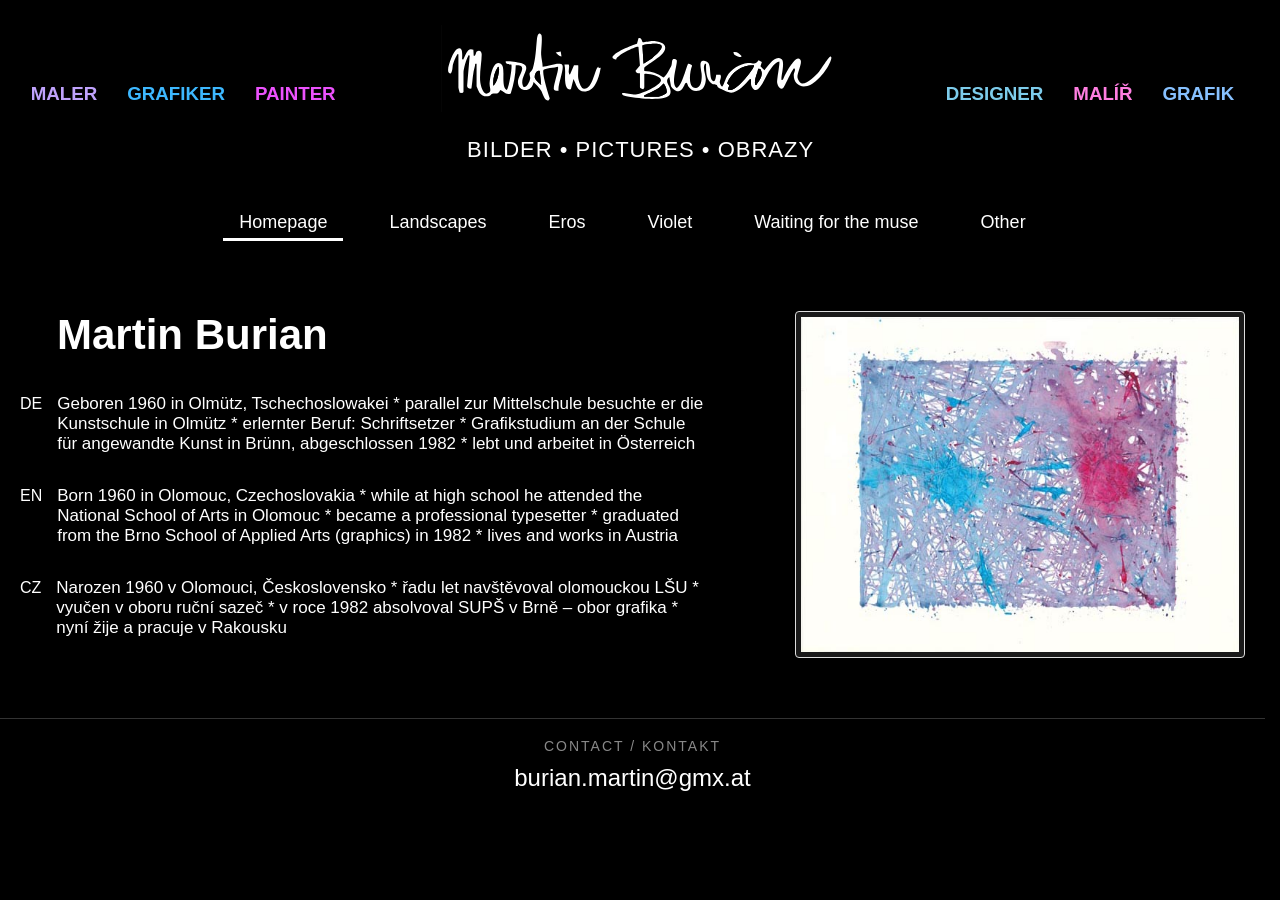
==== commit f5d7951f: "fixed a word" ====
--- a/index.html
+++ b/index.html
@@ -78,7 +78,7 @@
     </section>
     <footer>
         <div class="footer-content">
-            <p>© 2026 Martin Burian</p>
+            <p>Contact / Kontakt</p>
 
             <div class="footer-row">
                 <a href="mailto:burian.martin@gmx.at" class="email-link">burian.martin@gmx.at</a>
--- a/styles.css
+++ b/styles.css
@@ -1,6 +1,10 @@
 html {
   scrollbar-gutter: stable;
   height: auto;
+}
+
+* {
+  box-sizing: border-box;
 }
 
 body {
@@ -23,7 +27,7 @@
   flex-shrink: 0;
   align-items: center;
   justify-content: center;
-  gap: 30px;
+  gap: 20px;
   padding: 20px;
   width: 100%;
   max-width: 1000px;
@@ -287,7 +291,7 @@
 }
 
 nav li:nth-child(4) a:hover {
-  color: #bd21fa;
+  color: #d05aff;
 }
 
 nav li:nth-child(5) a:hover {
@@ -307,11 +311,11 @@
 }
 
 .active-violet {
-  color: #bd21fa !important;
+  color: #d875ff !important;
 }
 
 .active-muse {
-  color: #139c0c !important;
+  color: #2bbe23 !important;
 }
 
 .active-other {
@@ -416,7 +420,7 @@
   gap: 15px;
   width: 100%;
   position: relative;
-  padding: 3px 0px 20px 0px;
+  padding: 5px 0px 20px 0px;
   margin-top: 0px;
   border-top: 1px solid #333;
 }
@@ -424,7 +428,7 @@
 .footer-content p {
   font-size: 14px;
   color: #888;
-  margin-bottom: 15px;
+  margin-bottom: 10px;
   letter-spacing: 2px;
   text-transform: uppercase;
 }
@@ -462,10 +466,6 @@
   transform: translateY(-30px);
 }
 
-* {
-  box-sizing: border-box;
-}
-
 .nav-container {
   display: flex;
   align-items: center;
@@ -482,16 +482,7 @@
   transform: translateY(-100%);
 }
 
-.nav-mini-logo,
-.nav-mini-text {
-  opacity: 0;
-  transform: translateX(0);
-  transition: all 0.4s ease-in-out;
-  pointer-events: none;
-  white-space: nowrap;
-}
-
-.nav-mini-logo {
+.nav-mini-logo-wrapper {
   height: 30px;
   position: absolute;
   left: 40px;
@@ -499,12 +490,30 @@
   transform: translateX(-50px);
   transition: all 0.6s cubic-bezier(0.25, 1, 0.5, 1);
   pointer-events: none;
-}
-
-.nav-mini-logo.visible {
+  z-index: 3001;
+  display: flex;
+  align-items: center;
+  text-decoration: none;
+  overflow: hidden;
+  background: transparent;
+}
+
+.nav-mini-logo-wrapper.visible {
   opacity: 1;
   transform: translateX(0);
   pointer-events: auto;
+}
+
+.nav-mini-logo {
+  height: 140%;
+  width: 190px;
+  display: block;
+  opacity: 1;
+  object-fit: cover;
+  image-rendering: -webkit-optimize-contrast; 
+  transform: scale(1.02);
+  backface-visibility: hidden;
+  transform: translateZ(0);
 }
 
 .nav-mini-text {
@@ -657,8 +666,7 @@
   }
 
   footer {
-    flex-direction: column; 
-    padding: 10px 20px 20px 20px;
+    padding: 5px 20px 20px 20px;
   }
 
   .back-to-top {
@@ -670,14 +678,11 @@
     padding: 10px;
     z-index: 1000;
   }
-
-  @media (max-width: 1100px) {
+}
+@media (max-width: 1300px) {
   .nav-mini-logo,
   .nav-mini-text {
     display: none !important;
   }
 }
 
-
-}
-
